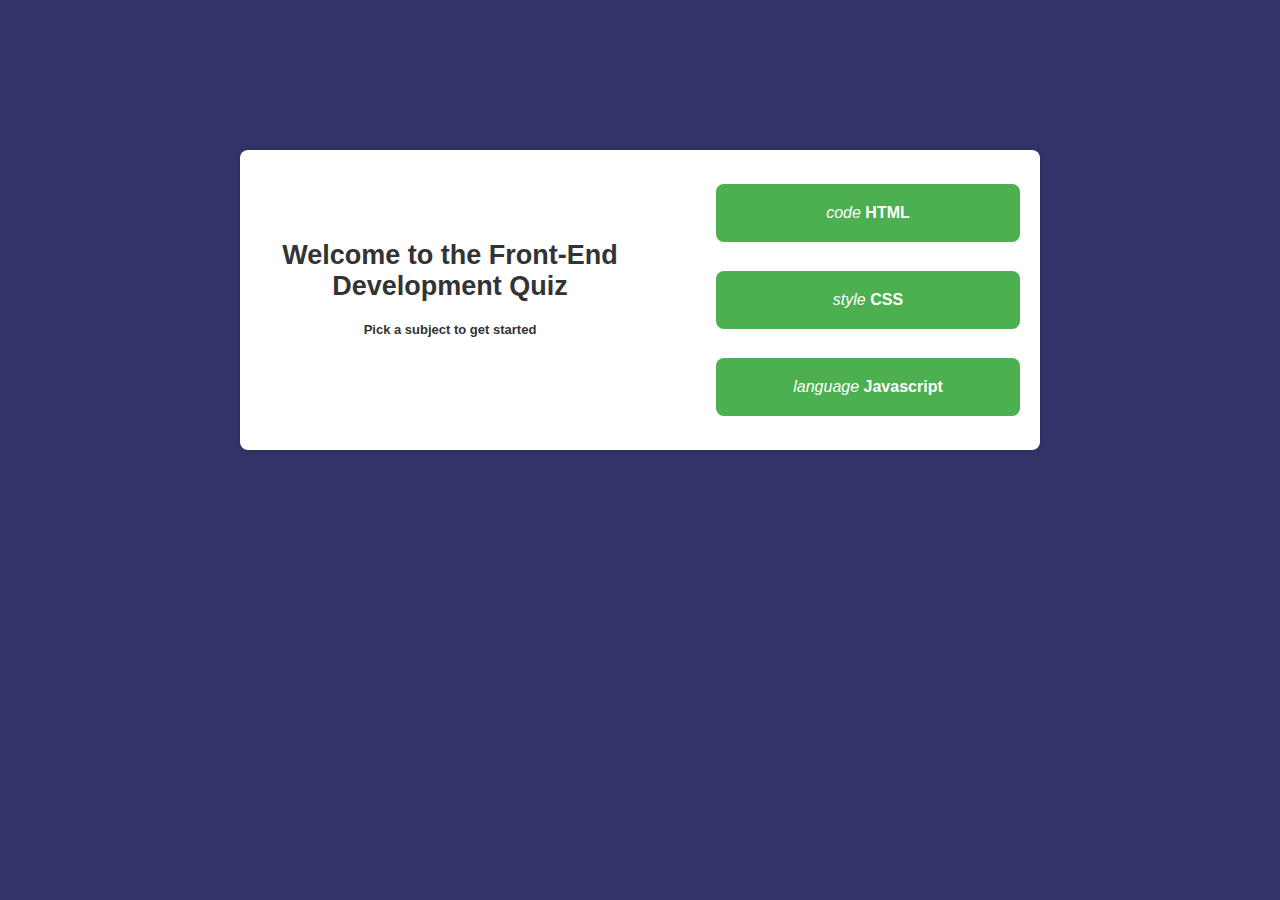
==== index.html @ b0f17d3e "Add existing codes to github" ====
<!DOCTYPE html>
<html lang="en">
<head>
    <meta charset="UTF-8">
    <meta name="viewport" content="width=device-width, initial-scale=1.0">
    <title>Front End Dev | Home</title>
    <link rel="stylesheet" href="styles.css">
</head>
<body>
    <div class="container">
        <div class="welcome-section">
            <h1>Welcome to the Front-End Development Quiz</h1>
            <p>Pick a subject to get started</p>
        </div>
        <div class="games-section">
            <div class="section">
                <i class="material-icons">code</i>
                <a href="/html-game-page.html">HTML</a>
            </div>
            <div class="section">
                <i class="material-icons">style</i>
                <a href="/css-game-page.html">CSS</a>
            </div>
            <div class="section">
                <i class="material-icons">language</i>
                <a href="/js-game-page.html">Javascript</a>
            </div>
        </div>

    </div>
    <script src="script.js"></script>
</body>
</html>
---- styles.css ----
*{
  margin: 0;
    padding: 0;
    box-sizing: border-box; 
}

body {
    font-family: Arial, sans-serif;
    margin: 0;
    padding: 0;
    background-color: rgb(51, 51, 105);
    color: #333;
}

.container {
    display: flex;
    justify-content: space-between;
    max-width: 800px;
    width: 90%;
    height: 300px;
    margin: 150px auto;
    padding: 20px;
    background-color: #fff;
    border-radius: 8px;
    box-shadow: 0 0 10px rgba(0, 0, 0, 0.1);
}
.games-section {
    width: 40%;
    display: flex;
    flex-direction: column;
    justify-content: space-around;
}
.welcome-section {
    width: 50%;
    text-align: center;
    font-size: 13.5px;
    margin-top: 70px;
}
.welcome-section p{
    font-size: 13px;
    font-weight: 600;
    margin-top: 20px;
}
.section {
    text-align: center;
    padding: 20px;
    background-color: #4CAF50;
    color: #fff;
    border-radius: 8px;
    cursor: pointer;
    transition: background-color 0.3s ease-in-out;
}
.section:hover {
    background-color: #1bed22;
}
.section a{
    text-decoration: none;
    color: #fff;
    font-weight: 600;
}


/* GAME PAGE STYLES */
/* HTML PAGE STYLES */
.app{
    background-color: #fff;
    width: 90%;
    max-width: 600px;
    margin: 100px auto 0;
    border-radius: 10px;
    padding: 30px;
}
.app h1{
font-size: 25px;
color: black;
font-weight: 600;
border-bottom: 1px solid #333;
padding-bottom: 30px;
}
.question-section-html{
padding: 20px 0;
}
.question-section-html h2{
    font-size: 18px;
    color: #001e4d;
    font-weight: 600;
}
.btn{
    background-color: black;
    color: #fff;
    padding: 8px;
    margin: 10px 0;
    text-align: left;
    border-radius: 5px;
    font-size: 14px;
    font-weight: 500;
    width: 100%;
    cursor: pointer;
    border: 1px solid black;
    transition: all 0.3s ease-in-out;
}
.btn:hover{
    background-color: #fff;
    color: black;
}
#next-btn{
    background: #001e4d;
    color: white;
    font-weight: 500;
    width: 150px;
    border: 0;
    padding: 10px;
    margin: 20px auto 0;
    border-radius: 4px;
    cursor: pointer;
    display: none;
}
.correctAnswer{
    background-color: #4caf50;
}
.wrongAnswer{
    background-color: #7c0000;
}
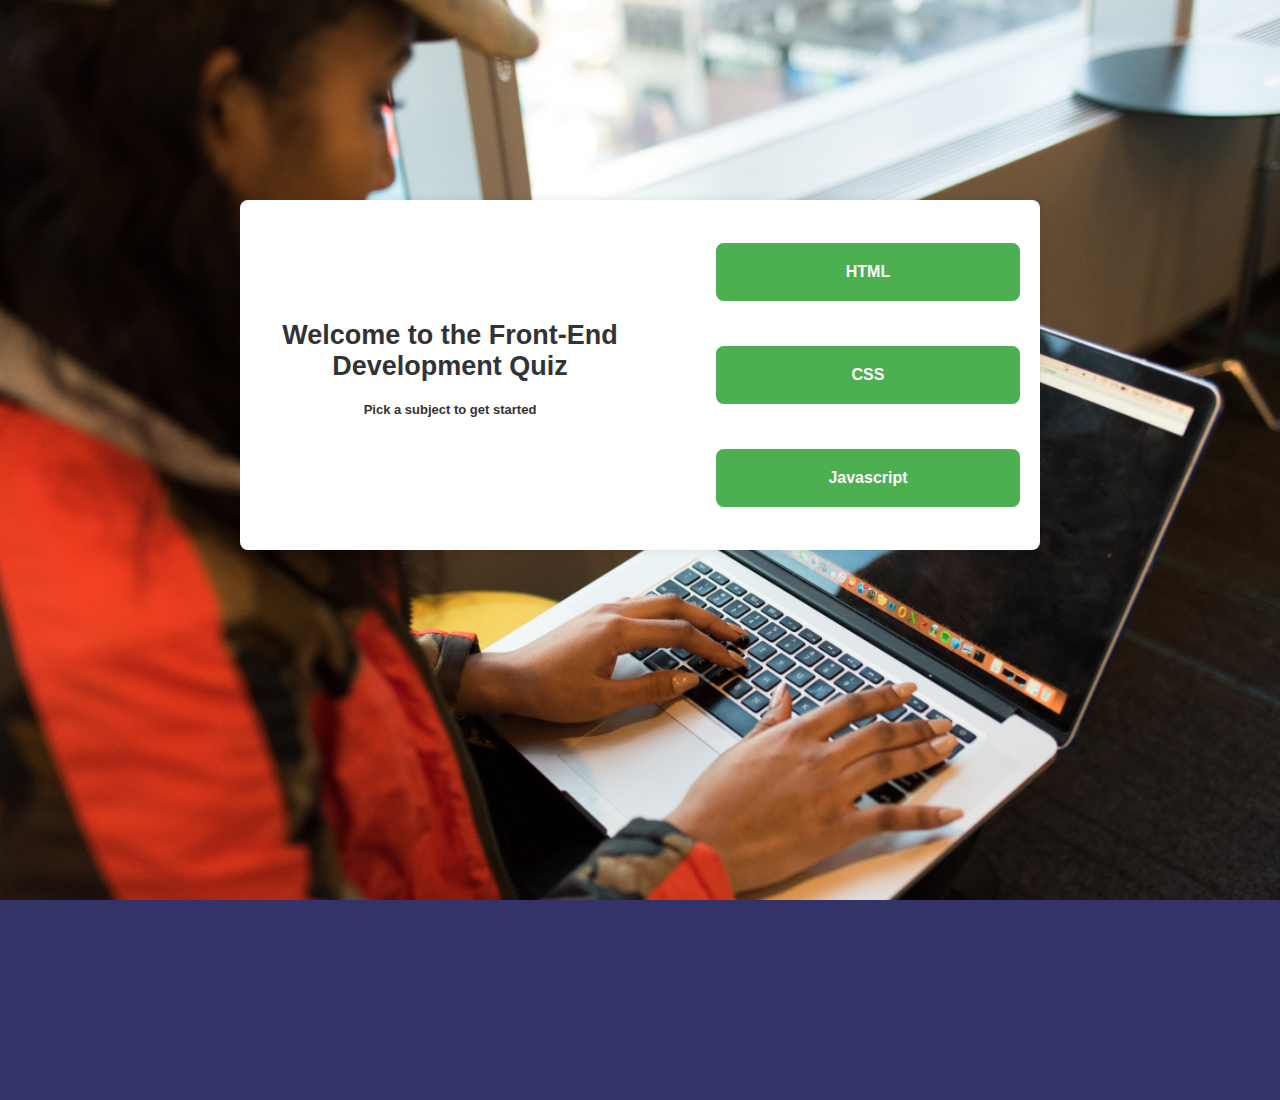
==== commit 7945c226: "added background image" ====
--- a/index.html
+++ b/index.html
@@ -5,6 +5,7 @@
     <meta name="viewport" content="width=device-width, initial-scale=1.0">
     <title>Front End Dev | Home</title>
     <link rel="stylesheet" href="styles.css">
+    <link rel="stylesheet" href="https://fonts.googleapis.com/css2?family=Material+Symbols+Outlined:opsz,wght,FILL,GRAD@20..48,100..700,0..1,-50..200" />
 </head>
 <body>
     <div class="container">
@@ -14,15 +15,19 @@
         </div>
         <div class="games-section">
             <div class="section">
-                <i class="material-icons">code</i>
+                <!-- <span class="material-symbols-outlined">
+                    code
+                    </span> -->
                 <a href="/html-game-page.html">HTML</a>
             </div>
             <div class="section">
-                <i class="material-icons">style</i>
+                <!-- <span class="material-symbols-outlined">
+                    css
+                    </span> -->
                 <a href="/css-game-page.html">CSS</a>
             </div>
             <div class="section">
-                <i class="material-icons">language</i>
+                <!-- <i class="material-icons">language</i> -->
                 <a href="/js-game-page.html">Javascript</a>
             </div>
         </div>
--- a/styles.css
+++ b/styles.css
@@ -3,13 +3,21 @@
     padding: 0;
     box-sizing: border-box; 
 }
+html,body{
+    height: 100%;
+}
 
 body {
+    min-height: 100%;
     font-family: Arial, sans-serif;
     margin: 0;
     padding: 0;
     background-color: rgb(51, 51, 105);
     color: #333;
+    background-image: url(/images/pexels-christina-morillo-1181278.jpg);
+    background-size: cover;
+    background-repeat: no-repeat;
+    background-position: center;
 }
 
 .container {
@@ -17,8 +25,8 @@
     justify-content: space-between;
     max-width: 800px;
     width: 90%;
-    height: 300px;
-    margin: 150px auto;
+    height: 350px;
+    margin: 200px auto;
     padding: 20px;
     background-color: #fff;
     border-radius: 8px;
@@ -34,7 +42,7 @@
     width: 50%;
     text-align: center;
     font-size: 13.5px;
-    margin-top: 70px;
+    margin-top: 100px;
 }
 .welcome-section p{
     font-size: 13px;
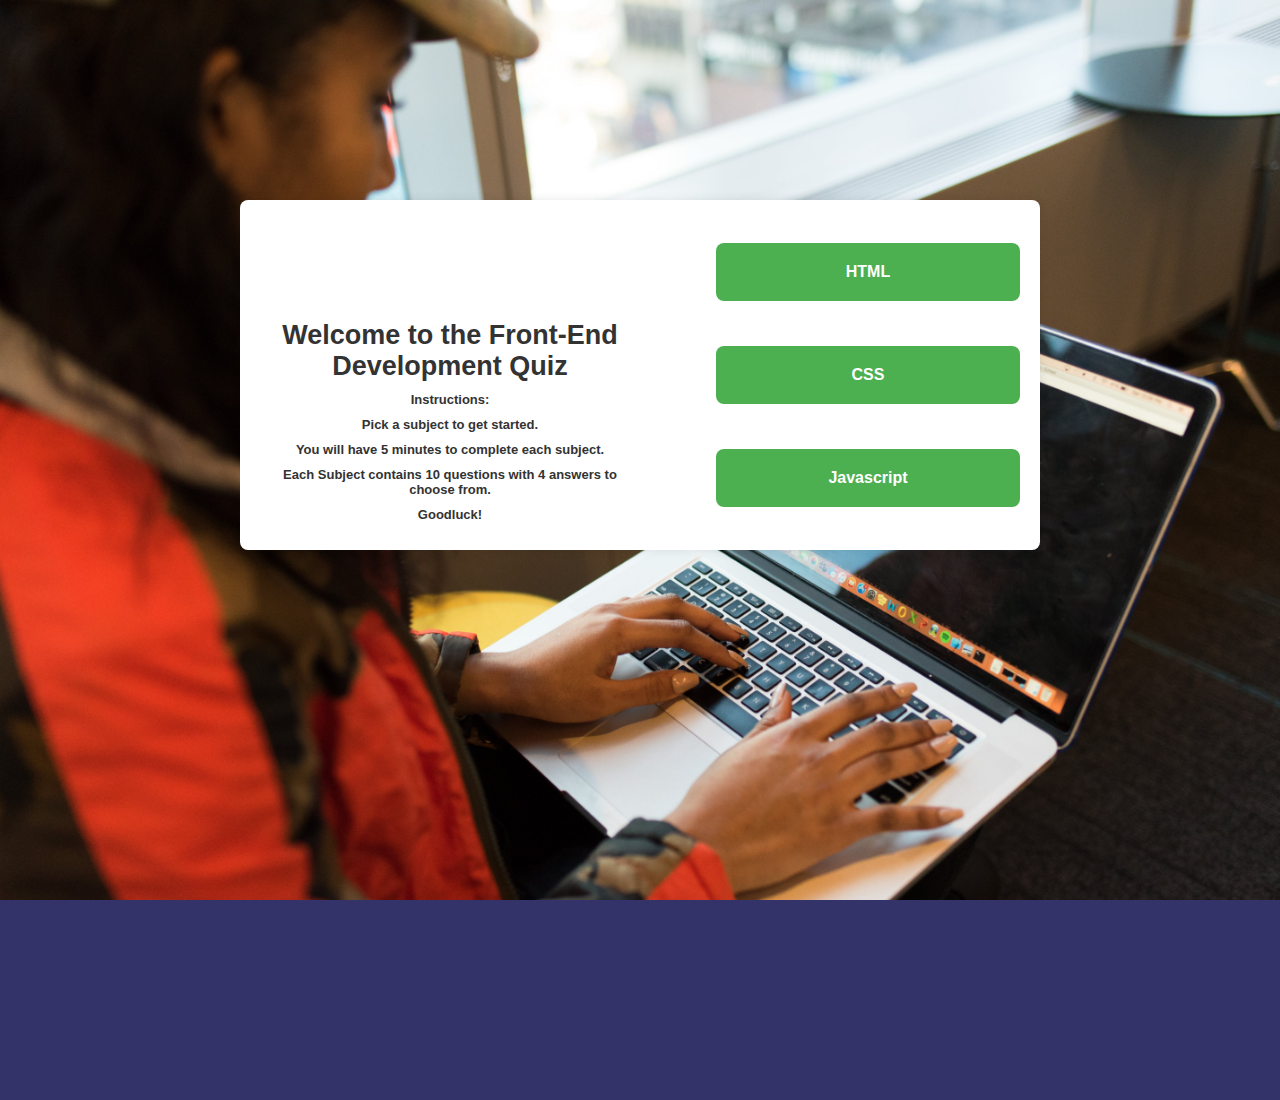
==== commit edc820e2: "instructions" ====
--- a/index.html
+++ b/index.html
@@ -11,7 +11,11 @@
     <div class="container">
         <div class="welcome-section">
             <h1>Welcome to the Front-End Development Quiz</h1>
-            <p>Pick a subject to get started</p>
+            <p>Instructions:</p>
+            <p> Pick a subject to get started.</p>
+            <p> You will have 5 minutes to complete each subject.</p>
+            <p> Each Subject contains 10 questions with 4 answers to choose from.</p>
+            <p>Goodluck!</p>
         </div>
         <div class="games-section">
             <div class="section">
--- a/styles.css
+++ b/styles.css
@@ -47,7 +47,7 @@
 .welcome-section p{
     font-size: 13px;
     font-weight: 600;
-    margin-top: 20px;
+    margin-top: 10px;
 }
 .section {
     text-align: center;
